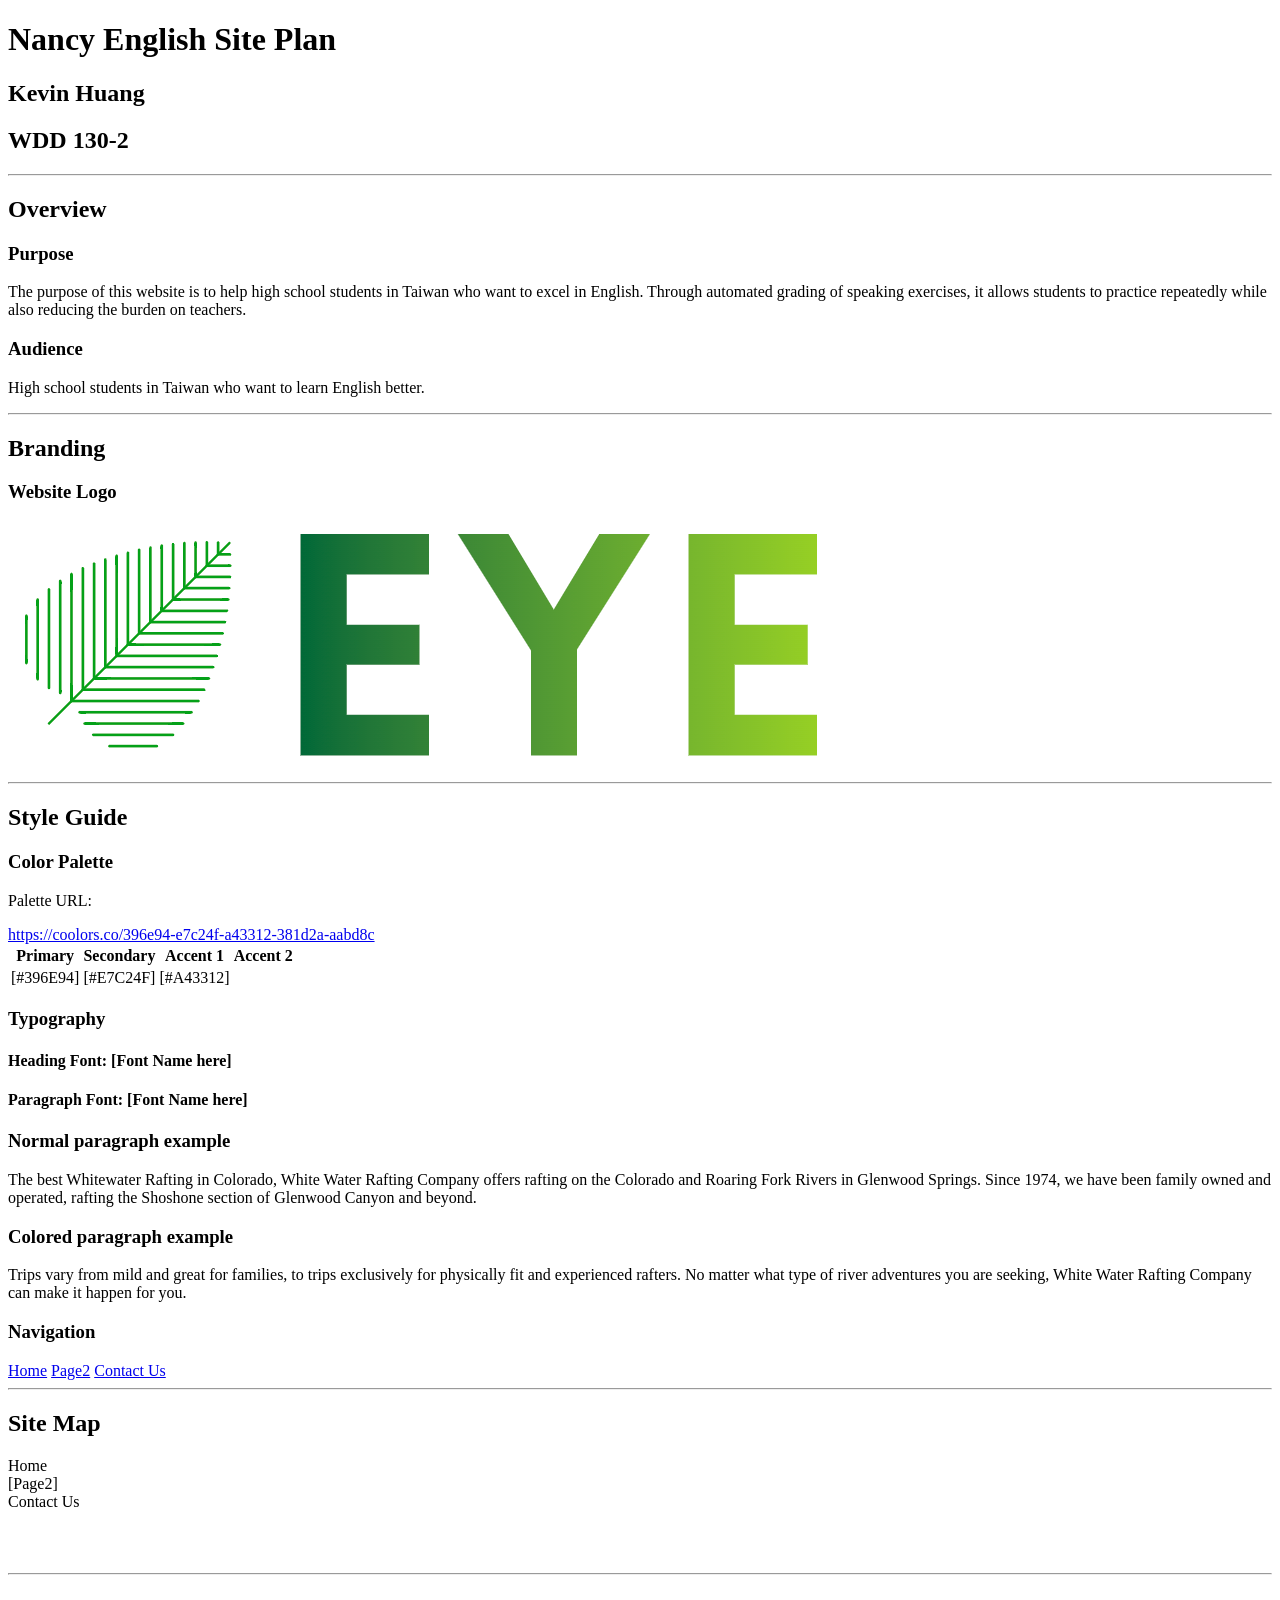
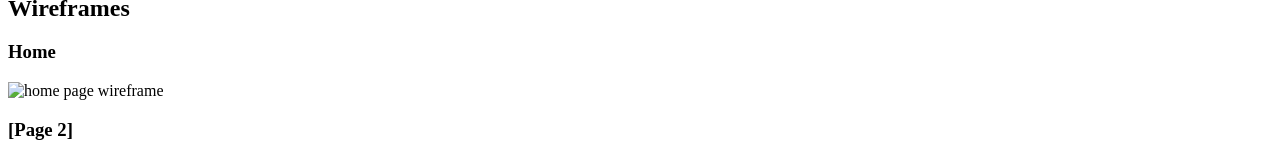
==== wdd130/wwr/site-plan-rafting.html @ 58db4520 "first commit" ====
<!DOCTYPE html>
<html lang="en-us">

<head>
  <meta charset="utf-8" />
  <title>Site Plan</title>
  <link type="text/css" rel="stylesheet" href="styles/site-plan-rafting.css" />
</head>

<body>
  <header>
    <h1>Nancy English Site Plan</h1>
    <h2>Kevin Huang</h2>
    <h2>WDD 130-2</h2>
    <!-- In the header above, add the name of your site, your name and class number. For example if you are in section 3 you would put WDD 130-03 -->
  </header>
  <main>
    <!-- ------------------------Steps 2-5------------------------------ -->
    <hr />
    <h2>Overview</h2>
    <h3>Purpose</h3>
    <p>
        The purpose of this website is to help high school students in Taiwan who want to excel in English. Through automated grading of speaking exercises, it allows students to practice repeatedly while also reducing the burden on teachers.</p>
    <!-- change this -->

    <h3>Audience</h3>
    <p>High school students in Taiwan who want to learn English better.</p>
    <!-- change this -->

    <hr />
    <h2>Branding</h2>
    <h3>Website Logo</h3>
    <!-- Replace this with some sort of logo for your site.  A logo can be as simple as the name of your site in a nice font :) -->
    <!-- <img src="https://byui-wdd.github.io/wdd130/rafting_images/dryoarlogo.png" alt="Logo image" /> -->
    <img src="images/logo.png" alt="Logo image" />
    
    <hr />
    <h2>Style Guide</h2>

    <!-- ------------------------Steps 6-9------------------------------ -->

    <h3>Color Palette</h3>
    <!--  The colors you choose for a website are one of the most important decisions you will make. Follow the instructions on the activity in Canvas then return and replace the color codes below with the hex color codes (the 6 digit numbers that show at the bottom of each color) for the colors you have chosen below.  You should have at least 2 colors but do not have to fill in all 4 if you do not need them.  -->

    <!-- Copy and paste the URL to your finished palette below. Replace the href value that is there with yours. Make sure to paste it into both the href value and the content text of the <a> tag -->
    <p>Palette URL:</p>
    <a href="https://coolors.co/396e94-e7c24f-a43312-381d2a-aabd8c"
      target="_blank">https://coolors.co/396e94-e7c24f-a43312-381d2a-aabd8c</a>

    <table class="colors">
      <tr>
        <th>Primary</th>
        <th>Secondary</th>
        <th>Accent 1</th>
        <th>Accent 2</th>
      </tr>
      <!-- Replace the numbers in the boxes below with your hex color codes. Then switch to the site-plan.css file and change your colors there as well. -->
      <tr>
        <td class="primary">[#396E94]</td>
        <td class="secondary">[#E7C24F]</td>
        <td class="accent1">[#A43312]</td>
        <td class="accent2"></td>
      </tr>
    </table>

    <!-- ------------------------Steps 10-12------------------------------ -->

    <h3>Typography</h3>
    <!-- Choose a font for your paragraphs (body copy) and headlines. What font(s) have you chosen? Think also about which of your colors above you might use for background and font colors. -->

    <h4>
      Heading Font: [Font Name here]
      <!-- change this -->
    </h4>
    <h4>
      Paragraph Font: [Font Name here]
      <!-- change this -->
    </h4>
    <h3>Normal paragraph example</h3>
    <p>
      The best Whitewater Rafting in Colorado, White Water Rafting Company
      offers rafting on the Colorado and Roaring Fork Rivers in Glenwood
      Springs. Since 1974, we have been family owned and operated, rafting the
      Shoshone section of Glenwood Canyon and beyond.
    </p>
    <h3>Colored paragraph example</h3>
    <p class="colored">
      Trips vary from mild and great for families, to trips exclusively for
      physically fit and experienced rafters. No matter what type of river
      adventures you are seeking, White Water Rafting Company can make it
      happen for you.
    </p>

    <!-- ------------------------Step 13------------------------------ -->

    <h3>Navigation</h3>
    <!-- Think about how you want your navigation bar to look. In the site-plan.css file change the colors to your colors to get the look you desire. -->
    <nav>
      <a href="#">Home</a>
      <a href="#">Page2</a>
      <a href="#">Contact Us</a>
    </nav>
    <hr />
    <h2>Site Map</h2>
    <div class="sitemap">
      <div class="sm-home">Home</div>
      <div class="sm-page2">
        [Page2]
        <!-- this page will have a name later -->
      </div>
      <div class="sm-page3">Contact Us</div>

      <div class="top">&nbsp;</div>
      <div class="left">&nbsp;</div>
      <div class="right">&nbsp;</div>
    </div>
    <hr />
    <h2>Wireframes</h2>
    <!-- Create an additional wireframe for your site. List it here below the Home page wireframe. -->

    <h3>Home</h3>

    <img src="https://byui-wdd.github.io/wdd130/rafting_images/wireframe_home.png" alt="home page wireframe" />

    <h3>[Page 2]</h3>

    <!-- <img src="#" alt="page 2 wireframe"> -->
  </main>
</body>

</html>
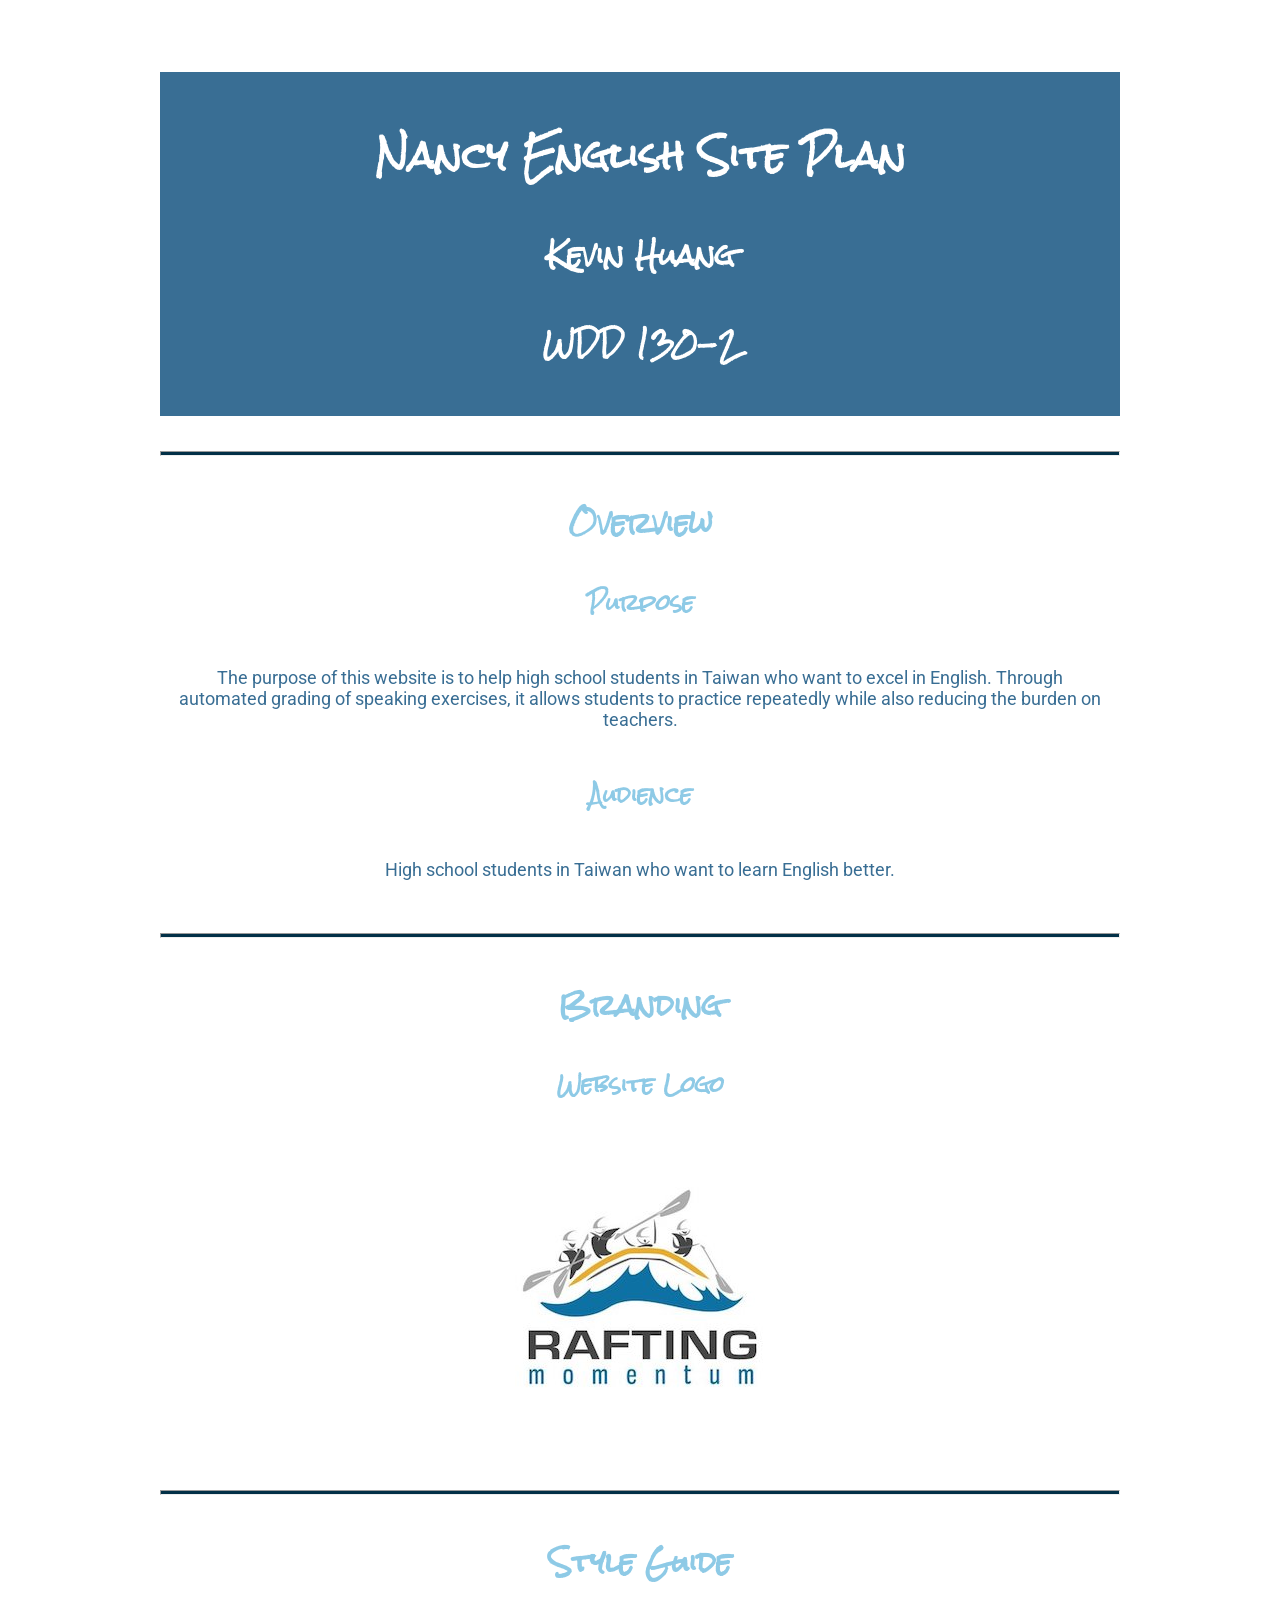
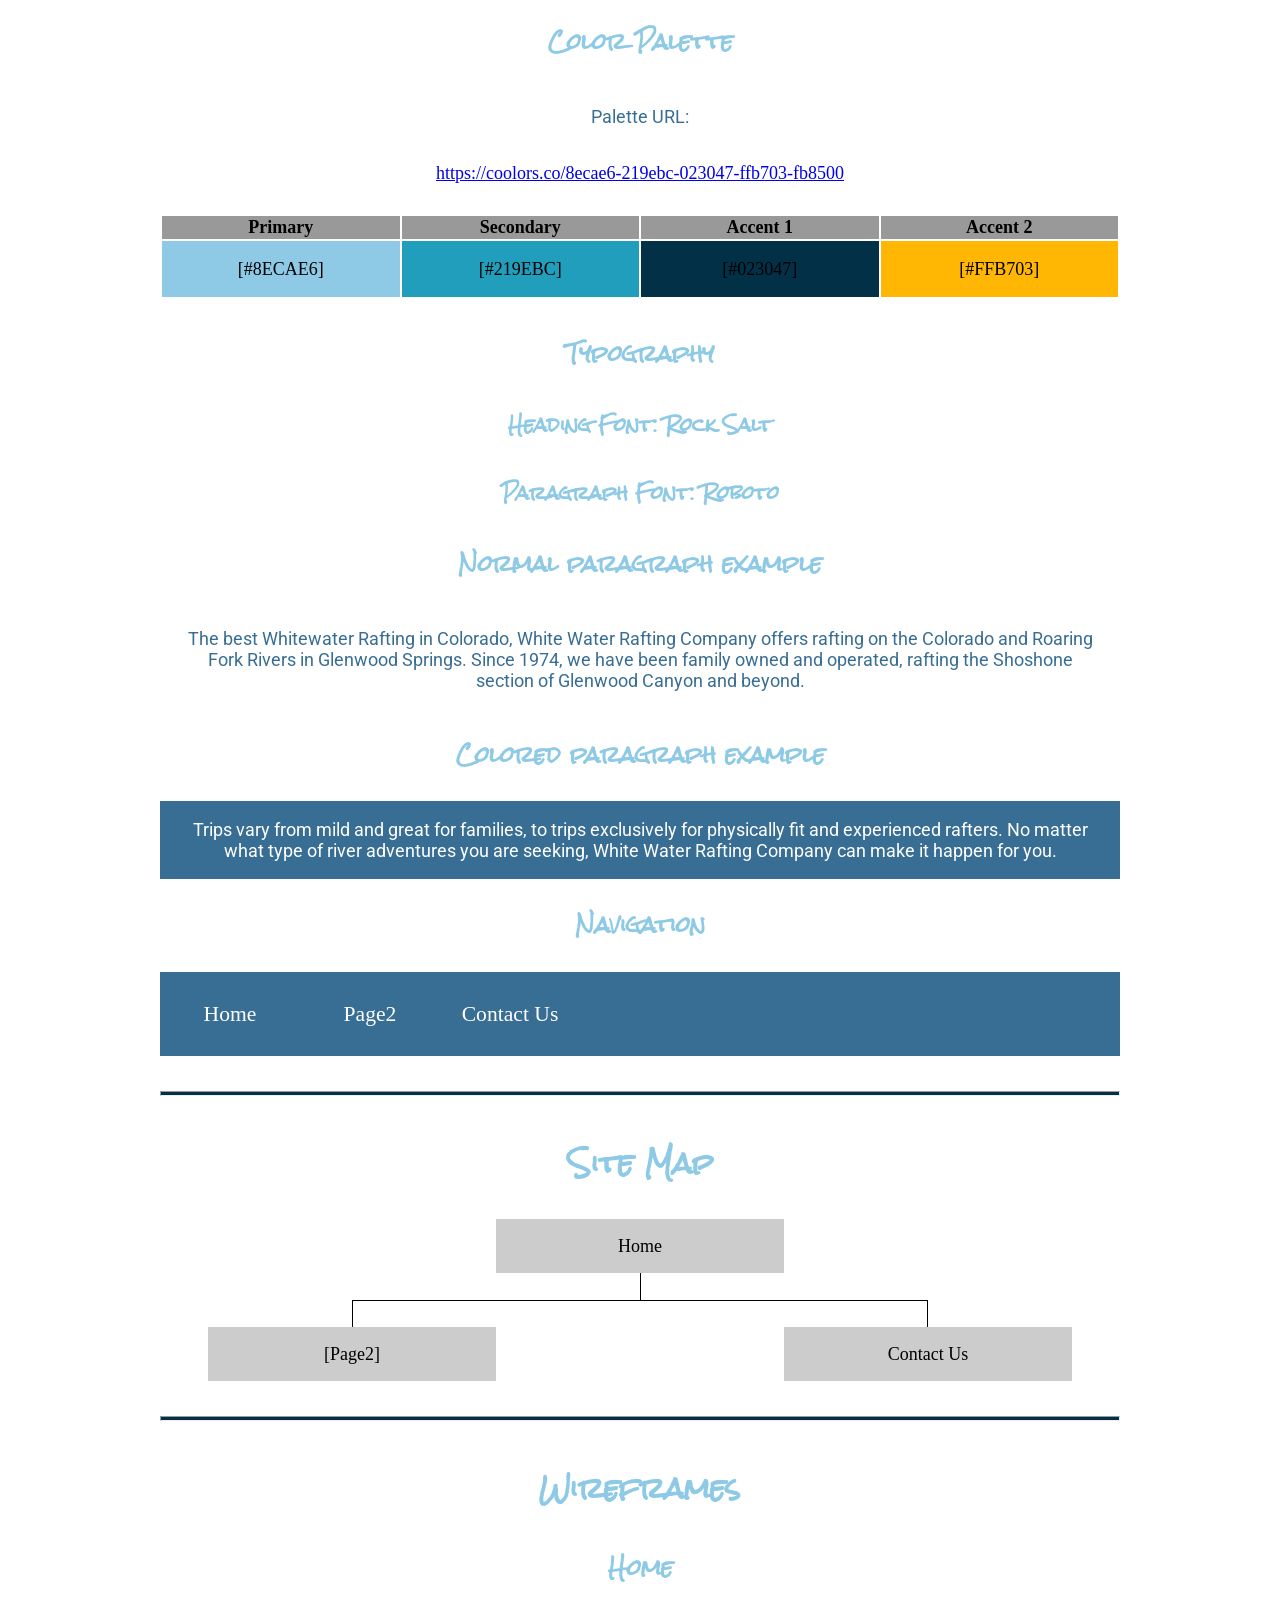
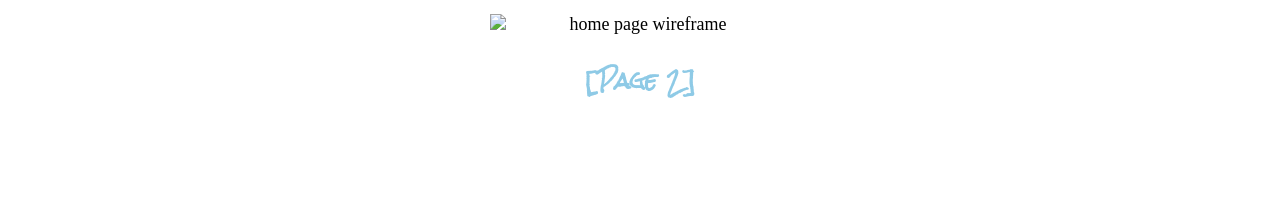
==== commit a5d28794: "add font, color palette, change css setting" ====
--- a/wdd130/wwr/site-plan-rafting.html
+++ b/wdd130/wwr/site-plan-rafting.html
@@ -33,7 +33,7 @@
     <h3>Website Logo</h3>
     <!-- Replace this with some sort of logo for your site.  A logo can be as simple as the name of your site in a nice font :) -->
     <!-- <img src="https://byui-wdd.github.io/wdd130/rafting_images/dryoarlogo.png" alt="Logo image" /> -->
-    <img src="images/logo.png" alt="Logo image" />
+    <img src="images/logo3.jpeg" alt="Logo image" />
     
     <hr />
     <h2>Style Guide</h2>
@@ -45,8 +45,8 @@
 
     <!-- Copy and paste the URL to your finished palette below. Replace the href value that is there with yours. Make sure to paste it into both the href value and the content text of the <a> tag -->
     <p>Palette URL:</p>
-    <a href="https://coolors.co/396e94-e7c24f-a43312-381d2a-aabd8c"
-      target="_blank">https://coolors.co/396e94-e7c24f-a43312-381d2a-aabd8c</a>
+    <a href="https://coolors.co/8ecae6-219ebc-023047-ffb703-fb8500"
+      target="_blank">https://coolors.co/8ecae6-219ebc-023047-ffb703-fb8500</a>
 
     <table class="colors">
       <tr>
@@ -57,10 +57,10 @@
       </tr>
       <!-- Replace the numbers in the boxes below with your hex color codes. Then switch to the site-plan.css file and change your colors there as well. -->
       <tr>
-        <td class="primary">[#396E94]</td>
-        <td class="secondary">[#E7C24F]</td>
-        <td class="accent1">[#A43312]</td>
-        <td class="accent2"></td>
+        <td class="primary">[#8ECAE6]</td>
+        <td class="secondary">[#219EBC]</td>
+        <td class="accent1">[#023047]</td>
+        <td class="accent2">[#FFB703]</td>
       </tr>
     </table>
 
@@ -70,11 +70,11 @@
     <!-- Choose a font for your paragraphs (body copy) and headlines. What font(s) have you chosen? Think also about which of your colors above you might use for background and font colors. -->
 
     <h4>
-      Heading Font: [Font Name here]
+      Heading Font: Rock Salt
       <!-- change this -->
     </h4>
     <h4>
-      Paragraph Font: [Font Name here]
+      Paragraph Font: Roboto
       <!-- change this -->
     </h4>
     <h3>Normal paragraph example</h3>
--- a/wdd130/wwr/styles/site-plan-rafting.css
+++ b/wdd130/wwr/styles/site-plan-rafting.css
@@ -0,0 +1,165 @@
+
+/* if you are using any Google fonts change the font names below to your fonts. 
+Any spaces in your font name should be replaced with a +. 
+Fonts are separated by a & */
+@import url('https://fonts.googleapis.com/css2?family=Roboto&family=Rock+Salt&display=swap');
+
+:root {
+  /* change the values below to your colors from your palette */
+  --primary-color: #8ECAE6   ;
+  --secondary-color: #219EBC ;
+  --accent1-color: #023047;
+  --accent2-color: #FFB703;
+
+  /* change the values below to your chosen font(s) */
+  --heading-font: "Rock Salt";
+  --paragraph-font: Roboto, Helvetica, sans-serif;
+
+  /* these colors below should be chosen from among your palette colors above */
+  --headline-color-on-white: #8ECAE6;  /* headlines on a white background */ 
+  --headline-color-on-color: white; /* headlines on a colored background */ 
+  --paragraph-color-on-white: #396E94; /* paragraph text on a white background */ 
+  --paragraph-color-on-color: white; /* paragraph text on a colored background */ 
+  --paragraph-background-color: #396E94  ;
+  --nav-link-color: white;
+  --nav-background-color: #396E94;
+  --nav-hover-link-color: #023047;
+  --nav-hover-background-color: #8ECAE6;
+}
+
+
+/*  Look around below...but DON'T CHANGE ANYTHING! */
+
+body {
+  max-width: 960px;
+  margin: 0 auto;
+  padding: 4em;
+  font-size: 18px;
+  text-align: center;
+}
+img {
+  display: block;
+  margin: 0 auto;
+  max-width: 300px;
+}
+h1, h2, h3, h4, h5, h6 {
+  font-family: var(--heading-font);
+  color: var(--headline-color-on-white);
+}
+h2 {
+  text-align: center;
+}
+hr {
+  height: 3px;
+  margin: 35px 0;
+  background: var(--accent1-color);
+}
+header {
+  padding: 1em;
+  text-align: center;
+  color: var(--headline-color-on-color);
+  background-color: var(--paragraph-background-color);
+}
+header > h1, header > h2 {
+  color: var(--headline-color-on-color);
+}
+p {
+  font-family: var(--paragraph-font);
+  color: var(--paragraph-color-on-white);
+  padding: 1em;
+}
+.colors {
+  width: 100%;
+  min-width: 350px;
+  margin: 30px auto;
+  text-align: center;
+}
+.colors th {
+  background-color: #999;
+}
+.colors td{
+  width: 25%;
+  height: 3em;
+}
+.primary {
+  background-color: var(--primary-color);
+}
+.secondary {
+  background-color: var(--secondary-color);
+}
+.accent1 {
+  background-color: var(--accent1-color);
+}
+.accent2{
+  background-color: var(--accent2-color);
+}
+p.colored {
+  background-color: var(--paragraph-background-color);
+  color: var(--paragraph-color-on-color);
+}
+nav {
+  background-color: var(--nav-background-color);
+  line-height: 3em;
+  text-align: center;
+  font-size: 1.2em;
+}
+nav  {
+  list-style-type: none;
+  display: flex;
+}
+nav a {
+  padding:1em;
+  min-width: 120px;
+  text-decoration: none;
+  padding: 10px;
+}
+nav a:link, nav a:visited {
+  color: var(--nav-link-color);
+}
+nav a:hover {
+  color: var(--nav-hover-link-color);
+  background-color: var(--nav-hover-background-color);
+}
+.sitemap {
+  display: grid;
+  justify-content: center;
+
+  grid-template-columns: repeat(6, 15%);
+  grid-template-rows: 3em 1.5em 1.5em 3em;
+  grid-template-areas: ". . home home . ."
+    ". . . top . ."
+    ". left left right right ."
+    "page2 page2 . . page3 page3";
+}
+.sitemap > div {
+  text-align: center;
+}
+.sm-home {
+  grid-area: home;
+  background-color: #ccc;
+  line-height: 3em;
+}
+.sm-page2 {
+  grid-area: page2;
+  background-color: #ccc;
+  line-height: 3em;
+}
+.sm-page3 {
+  grid-area: page3;
+  background-color: #ccc;
+  line-height: 3em;
+}
+.top {
+  grid-area: top;
+  border-left: 1px solid;
+}
+.left {
+  grid-area: left;
+  border-top: 1px solid;
+  border-left: 1px solid;
+}
+.right {
+  grid-area: right;
+  border-top: 1px solid;
+  border-right: 1px solid;
+}
